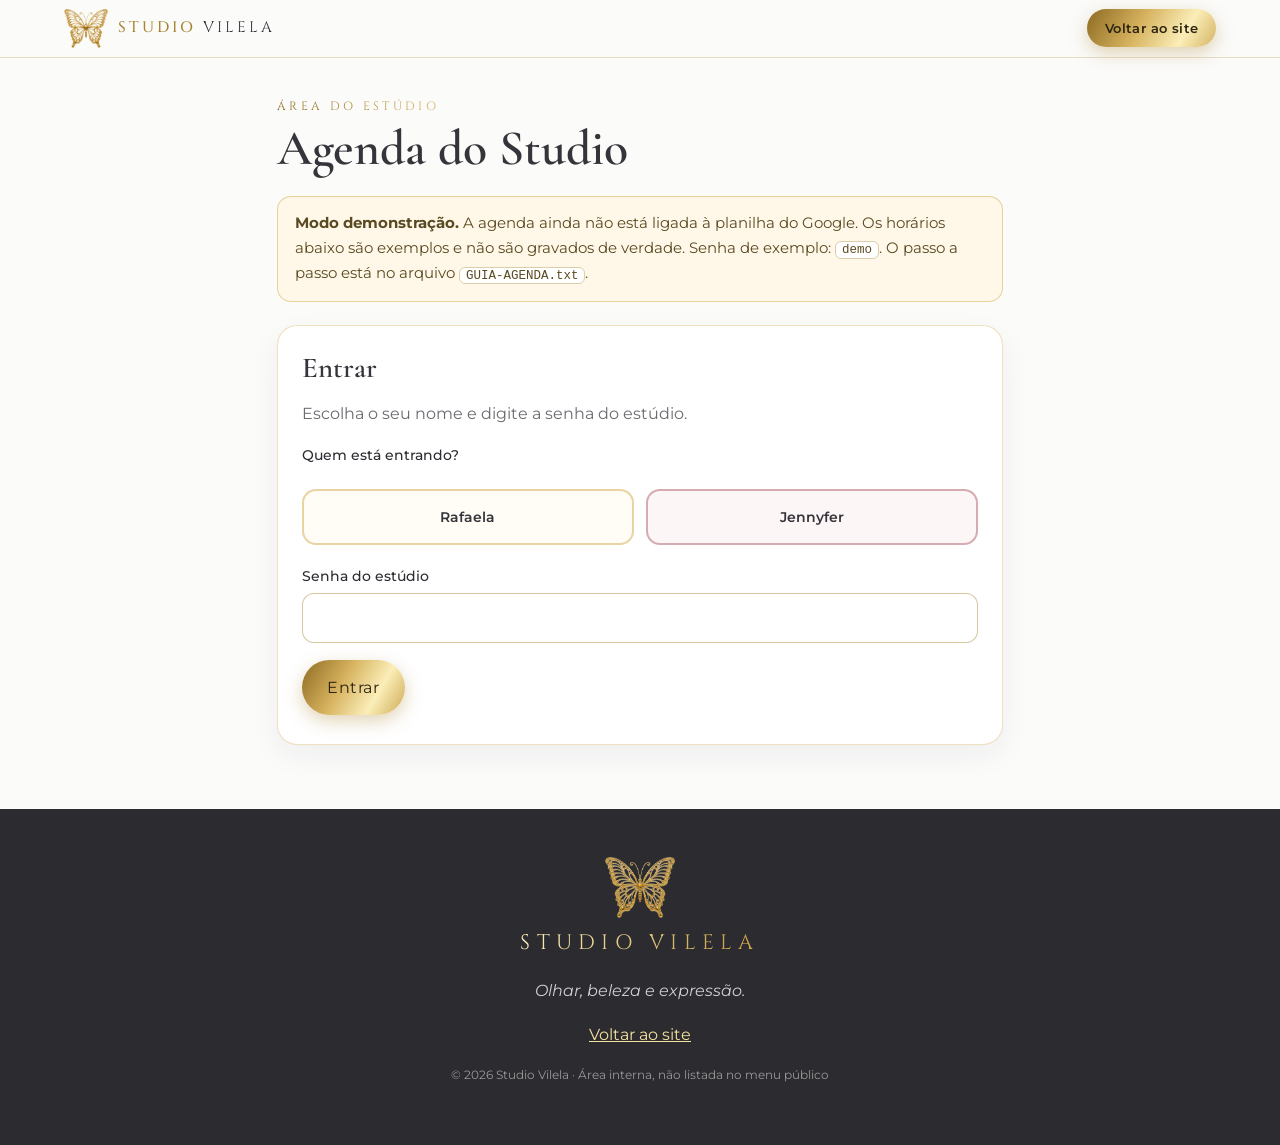
==== agenda.html @ 90374c18 "Adiciona a Agenda do Studio e os pedidos aguardando da Vily Página interna (agenda.html), fora do me" ====
<!doctype html>
<html lang="pt-BR">
<head>
<meta charset="utf-8">
<meta name="viewport" content="width=device-width,initial-scale=1">
<title>Agenda do Studio · Studio Vilela</title>
<meta name="description" content="Agenda interna do Studio Vilela.">
<meta name="robots" content="noindex, nofollow">
<meta name="theme-color" content="#3a3a40">
<link rel="icon" href="favicon.svg">
<link rel="preconnect" href="https://fonts.googleapis.com">
<link href="https://fonts.googleapis.com/css2?family=Cinzel:wght@400;500&family=Cormorant+Garamond:ital,wght@0,500;0,600;1,500&family=Montserrat:wght@300;400;500;600&display=swap" rel="stylesheet">
<link rel="stylesheet" href="style.css?v=20261122-15">
</head>
<body class="agenda-pag">
<a class="pular" href="#conteudo">Pular para o conteúdo</a>
<header class="topo">
  <a href="index.html" class="marca" aria-label="Studio Vilela, voltar ao site">
    <img src="img/borboleta.webp" alt="" width="44" height="39">
    <span><b>STUDIO</b> VILELA</span>
  </a>
  <a class="btn ouro mini-cta" href="index.html">Voltar ao site</a>
</header>

<main id="conteudo" class="agenda-main">
  <p class="kicker">Área do estúdio</p>
  <h1>Agenda do Studio</h1>

  <div id="agenda-aviso" class="agenda-aviso" hidden></div>

  <section id="tela-entrar" class="agenda-card agenda-entrar" aria-labelledby="entrar-titulo">
    <h2 id="entrar-titulo">Entrar</h2>
    <p class="sub">Escolha o seu nome e digite a senha do estúdio.</p>
    <form id="form-entrar" novalidate>
      <fieldset>
        <legend>Quem está entrando?</legend>
        <div class="agenda-quem">
          <label class="agenda-quem-op">
            <input type="radio" name="nome" value="Rafaela" required>
            <span>Rafaela</span>
          </label>
          <label class="agenda-quem-op jen">
            <input type="radio" name="nome" value="Jennyfer" required>
            <span>Jennyfer</span>
          </label>
        </div>
      </fieldset>
      <label for="senha">Senha do estúdio</label>
      <input id="senha" name="senha" type="password" autocomplete="current-password" required minlength="2" maxlength="80">
      <p id="entrar-erro" class="agenda-erro" hidden></p>
      <button type="submit" class="btn ouro" id="btn-entrar">Entrar</button>
    </form>
  </section>

  <section id="tela-agenda" hidden>
    <div class="agenda-barra">
      <p class="agenda-ola">Olá, <strong id="nome-sessao"></strong></p>
      <div class="agenda-barra-acoes">
        <button type="button" class="btn ouro mini-cta" id="btn-novo">Novo agendamento</button>
        <button type="button" class="agenda-sair" id="btn-sair">Sair</button>
      </div>
    </div>

    <div class="agenda-legendas" aria-label="Cores por profissional">
      <span class="agenda-leg raf">Rafaela</span>
      <span class="agenda-leg jen">Jennyfer</span>
      <span class="agenda-leg agd">Aguardando confirmação</span>
    </div>

    <div class="agenda-nav">
      <div class="agenda-vistas" role="tablist" aria-label="Ver por">
        <button type="button" id="vista-dia" aria-pressed="false">Dia</button>
        <button type="button" id="vista-semana" aria-pressed="true">Semana</button>
      </div>
      <div class="agenda-periodo">
        <button type="button" id="nav-ant" aria-label="Período anterior">◀</button>
        <p id="periodo-titulo"></p>
        <button type="button" id="nav-prox" aria-label="Próximo período">▶</button>
      </div>
      <button type="button" class="agenda-hoje" id="nav-hoje">Hoje</button>
    </div>

    <div id="lista-agenda" class="agenda-lista" aria-live="polite"></div>
  </section>
</main>

<dialog id="dlg-form" class="agenda-dlg" aria-labelledby="dlg-titulo">
  <form id="form-agendamento" method="dialog" novalidate>
    <h2 id="dlg-titulo">Novo agendamento</h2>
    <input type="hidden" name="id" id="ag-id">
    <label for="ag-cliente">Nome da cliente</label>
    <input id="ag-cliente" name="cliente" type="text" maxlength="80" required autocomplete="name">
    <label for="ag-servico">Serviço</label>
    <input id="ag-servico" name="servico" type="text" list="lista-servicos" maxlength="80" required>
    <datalist id="lista-servicos">
      <option value="Unhas">
      <option value="Curso de manicure">
      <option value="Maquiagem">
      <option value="Sobrancelha">
      <option value="Cílios">
      <option value="Tranças">
      <option value="Casamento/Evento">
    </datalist>
    <label for="ag-prof">Profissional</label>
    <select id="ag-prof" name="profissional" required>
      <option value="Rafaela">Rafaela</option>
      <option value="Jennyfer">Jennyfer</option>
    </select>
    <label for="ag-data">Dia</label>
    <input id="ag-data" name="data" type="date" required>
    <label for="ag-horario">Horário</label>
    <input id="ag-horario" name="horario" type="time">
    <fieldset class="agenda-periodos">
      <legend>Período (se ainda não tiver horário certo)</legend>
      <label><input type="radio" name="periodo" value=""> Sem período</label>
      <label><input type="radio" name="periodo" value="Manhã"> Manhã</label>
      <label><input type="radio" name="periodo" value="Tarde"> Tarde</label>
      <label><input type="radio" name="periodo" value="Noite"> Noite</label>
    </fieldset>
    <label for="ag-status">Status</label>
    <select id="ag-status" name="status">
      <option value="confirmado">Confirmado</option>
      <option value="aguardando">Aguardando</option>
    </select>
    <label for="ag-obs">Observação (opcional)</label>
    <textarea id="ag-obs" name="obs" maxlength="400" rows="3"></textarea>
    <p id="form-erro" class="agenda-erro" hidden></p>
    <div class="agenda-dlg-acoes">
      <button type="submit" class="btn ouro" id="btn-salvar" value="salvar">Salvar</button>
      <button type="button" class="agenda-sair" id="btn-cancelar" value="cancelar">Cancelar</button>
    </div>
  </form>
</dialog>

<dialog id="dlg-confirmar" class="agenda-dlg" aria-labelledby="conf-titulo">
  <form id="form-confirmar" method="dialog" novalidate>
    <h2 id="conf-titulo">Confirmar horário</h2>
    <p id="conf-resumo" class="sub"></p>
    <label for="conf-data">Dia</label>
    <input id="conf-data" name="data" type="date" required>
    <label for="conf-horario">Horário (pode ajustar)</label>
    <input id="conf-horario" name="horario" type="time">
    <fieldset class="agenda-periodos">
      <legend>Período</legend>
      <label><input type="radio" name="periodo" value=""> Sem período</label>
      <label><input type="radio" name="periodo" value="Manhã"> Manhã</label>
      <label><input type="radio" name="periodo" value="Tarde"> Tarde</label>
      <label><input type="radio" name="periodo" value="Noite"> Noite</label>
    </fieldset>
    <p id="conf-erro" class="agenda-erro" hidden></p>
    <div class="agenda-dlg-acoes">
      <button type="submit" class="btn ouro">Confirmar</button>
      <button type="button" class="agenda-sair" id="btn-conf-cancelar">Cancelar</button>
    </div>
  </form>
</dialog>

<footer>
  <img src="img/borboleta.webp" alt="" width="70">
  <p class="f-marca">STUDIO VILELA</p>
  <p><em>Olhar, beleza e expressão.</em></p>
  <p><a href="index.html">Voltar ao site</a></p>
  <p class="mini">© 2026 Studio Vilela · Área interna, não listada no menu público</p>
</footer>
<script src="agenda-config.js?v=20261122-15"></script>
<script src="agenda.js?v=20261122-15"></script>
</body>
</html>
---- style.css ----
:root{--o1:#f6e3a1;--o2:#d6b25e;--o3:#a8832f;--o4:#7a5c1c;--foil:linear-gradient(120deg,#8c6a22 0%,#d6b25e 22%,#fbeeb8 40%,#c9a24a 58%,#f3dc9a 76%,#8c6a22 100%);--esc:#34343a;--cinza:#efeff1;--txt:#2c2c32}
*{box-sizing:border-box}html{scroll-behavior:smooth}body{margin:0;font-family:Montserrat,system-ui,sans-serif;font-weight:400;color:var(--txt);background:#fbfbfa;line-height:1.7}
h1,h2,h3{font-family:"Cormorant Garamond",Georgia,serif;font-weight:600;color:var(--esc);line-height:1.15}h2{font-size:clamp(2rem,4vw,2.9rem);margin:.1rem 0 .4rem}
.kicker{font-family:Cinzel,serif;letter-spacing:.28em;text-transform:uppercase;font-size:.75rem;margin:0;background:var(--foil);-webkit-background-clip:text;background-clip:text;color:transparent}
img{max-width:100%;display:block}a{color:var(--o4)}.ph{background:#fff6dc;border:1px dashed var(--o3);padding:0 .3em;border-radius:4px;color:#6b5420}
.pular{position:absolute;left:-999px}.pular:focus{left:1rem;top:1rem;background:#fff;padding:.5rem;z-index:99}.sr{position:absolute;width:1px;height:1px;overflow:hidden;clip:rect(0 0 0 0)}
:focus-visible{outline:3px solid var(--o2);outline-offset:3px}
.topo{position:sticky;top:0;z-index:30;display:flex;align-items:center;gap:1.2rem;padding:.55rem 5%;background:rgba(251,251,250,.88);backdrop-filter:blur(10px);border-bottom:1px solid rgba(168,131,47,.25)}
.marca{display:flex;align-items:center;gap:.6rem;text-decoration:none;margin-right:auto;font-family:Cinzel,serif;letter-spacing:.2em;color:var(--esc);font-size:.95rem}.marca b{font-weight:500;color:var(--o3)}
.topo ul{display:flex;gap:1.5rem;list-style:none;margin:0;padding:0}.topo nav a{text-decoration:none;color:var(--esc);font-size:.88rem;position:relative}.topo nav a::after{content:"";position:absolute;left:0;bottom:-3px;height:1px;width:0;background:var(--o2);transition:.3s}.topo nav a:hover::after{width:100%}.menu-btn{display:none}
.fala-btn{font:inherit;font-size:.78rem;border:1px solid rgba(168,131,47,.5);background:#fff;border-radius:30px;padding:.35rem .8rem;cursor:pointer;color:var(--esc)}.fala-btn[aria-pressed=true]{background:var(--foil);color:#2c2410;border-color:transparent}
.btn{display:inline-block;padding:.85rem 1.6rem;border-radius:40px;text-decoration:none;font-weight:600;font-size:.9rem;letter-spacing:.03em;transition:transform .25s,box-shadow .25s,filter .25s}.btn:hover{transform:translateY(-2px)}
.ouro{background:var(--foil);background-size:200% 100%;color:#2c2410;box-shadow:0 6px 18px rgba(168,131,47,.35)}.ouro:hover{background-position:100% 0;box-shadow:0 10px 26px rgba(168,131,47,.5)}.mini-cta{padding:.5rem 1.1rem;font-size:.82rem}
.vidro{border:1px solid rgba(255,255,255,.7);color:#fff;background:rgba(255,255,255,.12);backdrop-filter:blur(4px)}
.hero{position:relative;min-height:88vh;display:grid;place-items:center;text-align:center;overflow:hidden;color:#fff;background:#3a3a40 url(video/hero-poster.jpg) center/cover}
.hero-vid,.hero-veu,.brilhos{position:absolute;inset:0;width:100%;height:100%}.hero-vid{object-fit:cover}.hero-veu{background:radial-gradient(ellipse at center,rgba(40,40,46,.55),rgba(30,30,34,.82)),linear-gradient(180deg,rgba(168,131,47,.18),rgba(60,60,66,.35))}
.hero-txt{position:relative;padding:2rem 5%;max-width:760px}.hero-borb{width:min(230px,52vw);margin:0 auto .4rem;filter:drop-shadow(0 6px 22px rgba(246,227,161,.45));animation:flutua 6s ease-in-out infinite}
.hero h1{color:#fff;font-size:clamp(2.6rem,6.5vw,4.6rem);margin:.4rem 0}.hero h1 em{background:var(--foil);-webkit-background-clip:text;background-clip:text;color:transparent}.lead{font-size:1.1rem;font-weight:300;opacity:.92}.hero .kicker{font-size:.85rem}
.botoes{display:flex;gap:1rem;flex-wrap:wrap;justify-content:center;margin-top:1.6rem}
.orn{display:flex;align-items:center;justify-content:center;gap:1rem;color:var(--o2);padding:2.2rem 0 0}.orn span{height:1px;width:120px;background:linear-gradient(90deg,transparent,var(--o2),transparent)}
.sec{padding:4.5rem 6%;text-align:center}.sub{color:#6a6a70}.cinza{background:var(--cinza)}
.marmore{background:radial-gradient(circle at 20% 30%,rgba(255,255,255,.9),transparent 40%),radial-gradient(circle at 80% 70%,rgba(255,255,255,.7),transparent 45%),repeating-linear-gradient(115deg,rgba(150,150,158,.06) 0 2px,transparent 2px 38px),linear-gradient(135deg,#ececee,#dcdce0 60%,#efeff1)}
.cards{display:grid;grid-template-columns:repeat(3,1fr);gap:2rem;margin-top:2.4rem;text-align:left}
.card{position:relative;background:#fff;border-radius:22px;overflow:hidden;padding-bottom:1.6rem;box-shadow:0 10px 30px rgba(40,40,50,.07);border:1px solid rgba(214,178,94,.35);transition:transform .35s,box-shadow .35s}.card:hover{transform:translateY(-6px);box-shadow:0 20px 44px rgba(168,131,47,.22)}
.card-img{overflow:hidden;aspect-ratio:4/3}.card-img img{width:100%;height:100%;object-fit:cover;transition:transform .6s}.card:hover .card-img img{transform:scale(1.07)}
.ico{width:58px;height:58px;border-radius:50%;background:var(--foil);display:grid;place-items:center;margin:-29px 0 0 1.4rem;position:relative;box-shadow:0 0 0 5px #fff}.ico svg{width:28px;height:28px;fill:none;stroke:#3a2e10;stroke-width:1.6;stroke-linecap:round}
.card h3{font-size:1.9rem;margin:.6rem 1.4rem 0}.card p{margin:.3rem 1.4rem 1rem;color:#55555b}.card .btn{margin-left:1.4rem}
.duo{display:grid;grid-template-columns:1fr 1.2fr;gap:3.5rem;align-items:center;text-align:left;margin-top:1.5rem}
.moldura{margin:0;padding:12px;background:var(--foil);border-radius:20px;box-shadow:0 18px 40px rgba(0,0,0,.12)}.moldura img{border-radius:12px}
.selos{list-style:none;padding:0;display:grid;gap:.4rem;color:var(--o4)}
.galeria{display:grid;grid-template-columns:repeat(4,1fr);grid-auto-rows:220px;gap:1rem;margin-top:2rem}.g{padding:0;border:0;border-radius:16px;overflow:hidden;cursor:zoom-in;position:relative}.g.alta{grid-row:span 2}.g:first-child{grid-column:span 2}.g img{width:100%;height:100%;object-fit:cover;transition:transform .6s,filter .4s}.g:hover img{transform:scale(1.06);filter:brightness(1.08)}.g::after{content:"";position:absolute;inset:0;border:2px solid transparent;border-radius:16px;transition:.3s}.g:hover::after{border-color:var(--o1)}
dialog{border:0;padding:0;background:transparent;max-width:92vw}dialog::backdrop{background:rgba(25,25,28,.88)}dialog img{max-height:86vh;border-radius:12px;border:3px solid var(--o2)}.lb-x{position:absolute;top:8px;right:8px;width:40px;height:40px;border-radius:50%;border:0;background:#fff;font-size:1.4rem;cursor:pointer}
.depo{display:grid;grid-template-columns:repeat(3,1fr);gap:1.5rem;margin-top:2rem}blockquote{margin:0;background:#fff;border-radius:18px;padding:1.8rem;font-family:"Cormorant Garamond",serif;font-size:1.3rem;border-top:3px solid var(--o2);box-shadow:0 8px 24px rgba(0,0,0,.05)}cite{display:block;margin-top:.8rem;font-family:Montserrat;font-size:.85rem;font-style:normal;color:#777}
.cta{padding:4.5rem 6%;text-align:center;color:#fff;background:radial-gradient(circle at 15% 20%,rgba(214,178,94,.3),transparent 40%),linear-gradient(135deg,#2f2f35,#4a4a52)}.cta h2{color:#fff}
.passos{display:flex;justify-content:center;gap:2.4rem;padding:0;list-style:none;counter-reset:p;flex-wrap:wrap}.passos li{counter-increment:p}.passos li::before{content:counter(p);display:block;margin:0 auto .5rem;width:46px;height:46px;line-height:46px;border-radius:50%;background:var(--foil);color:#2c2410;font-family:Cinzel;font-weight:500}
.faq{max-width:760px;margin:2rem auto 0;text-align:left}details{background:#fff;border:1px solid rgba(214,178,94,.4);border-radius:14px;margin-bottom:.8rem;padding:0 1.2rem}summary{cursor:pointer;padding:1rem 0;font-weight:500;list-style:none;display:flex;justify-content:space-between}summary::after{content:"+";color:var(--o3);font-size:1.3rem;transition:.3s}details[open] summary::after{transform:rotate(45deg)}
.mapa{min-height:240px;border-radius:18px;background:repeating-linear-gradient(45deg,#e6e6e9 0 12px,#f2f2f4 12px 24px);display:grid;place-items:center;color:#777;border:1px solid rgba(214,178,94,.5)}
footer{background:#2b2b30;color:#cfcfd3;text-align:center;padding:3rem 5% 8rem}footer img{margin:0 auto}.f-marca{font-family:Cinzel;letter-spacing:.3em;background:var(--foil);-webkit-background-clip:text;background-clip:text;color:transparent;font-size:1.3rem;margin:.5rem 0 0}footer a{color:var(--o1)}.mini{font-size:.78rem;color:#999}
.rev{opacity:1;transform:none}.rev.aguarda{opacity:0;transform:translateY(26px);transition:opacity .7s ease,transform .7s ease}.rev.vis{opacity:1;transform:none}
@keyframes flutua{50%{transform:translateY(-10px) rotate(-1.5deg)}}
.fada{position:fixed;right:14px;bottom:10px;z-index:50;display:flex;align-items:flex-end;gap:8px}
.fada-btn{background:none;border:0;cursor:pointer;position:relative;padding:0}.fada-btn img{width:120px;height:auto;filter:drop-shadow(0 0 14px rgba(246,227,161,.8)) drop-shadow(0 8px 12px rgba(0,0,0,.18));animation:flutua 4s ease-in-out infinite}
.balao{position:absolute;right:104px;top:18px;background:#fff;border:1px solid var(--o2);border-radius:16px 16px 4px 16px;padding:.35rem .8rem;font-size:.8rem;white-space:nowrap;color:var(--esc);box-shadow:0 6px 16px rgba(0,0,0,.1)}.fada-btn[aria-expanded=true] .balao{display:none}
.fada-painel{width:310px;background:rgba(255,255,255,.97);border:1px solid var(--o2);border-radius:20px;padding:1rem;box-shadow:0 16px 40px rgba(0,0,0,.2);margin-bottom:30px}.fp-topo{display:flex;align-items:center;gap:.6rem;color:var(--esc)}.fp-topo img{border-radius:50%}.fp-topo strong{flex:1;font-family:"Cormorant Garamond";font-size:1.25rem}.fp-topo button{border:0;background:var(--cinza);width:30px;height:30px;border-radius:50%;font-size:1.2rem;cursor:pointer}
#fada-txt{font-size:.9rem;margin:.6rem 0 .8rem}.fp-botoes{display:grid;gap:.45rem}.fp-botoes button,.fp-botoes a{font:inherit;font-size:.86rem;text-align:left;padding:.55rem .85rem;border-radius:12px;border:1px solid #e6dbbd;background:#fcfaf3;color:var(--esc);cursor:pointer;text-decoration:none;transition:.2s}.fp-botoes button:hover,.fp-botoes a:hover{border-color:var(--o3);background:#fff7e2}.fp-botoes .wa{background:var(--foil);color:#2c2410;border:0;text-align:center;font-weight:600}
.falando{outline:2px dashed var(--o2);outline-offset:4px}
@media(max-width:900px){.cards,.depo,.duo{grid-template-columns:1fr}.galeria{grid-template-columns:1fr 1fr;grid-auto-rows:160px}.topo nav{order:3}.menu-btn{display:block;background:none;border:1px solid var(--o3);border-radius:20px;padding:.35rem .8rem;font:inherit;font-size:.8rem}.topo ul{display:none;position:absolute;right:5%;top:100%;flex-direction:column;background:#fff;padding:1rem 1.4rem;border:1px solid #e5e2da;border-radius:14px;gap:.8rem}.topo ul.aberto{display:flex}.mini-cta,.marca span{display:none}.topo{gap:.6rem}
.hero{min-height:82vh}.fada-btn img{width:84px}.balao{display:none}.fada-painel{width:min(260px,calc(100vw - 110px));margin-bottom:12px;max-height:72vh;overflow:auto}}
@media(prefers-reduced-motion:reduce){*,*::before,*::after{animation:none!important;transition:none!important;scroll-behavior:auto!important}.rev{opacity:1;transform:none}.hero-vid,.brilhos{display:none}}

.hero-borb{filter:brightness(1.35) saturate(1.1) drop-shadow(0 0 18px rgba(246,227,161,.55))}
.hero-veu{background:radial-gradient(ellipse at center,rgba(40,40,46,.5),rgba(30,30,34,.78)),linear-gradient(180deg,rgba(168,131,47,.15),rgba(60,60,66,.3))}
.hero .lead{text-shadow:0 2px 10px rgba(0,0,0,.5)}
.hero{min-height:min(88vh,760px)}
@media(max-width:900px){.hero{min-height:min(82vh,700px)}}
/* brilho suave nas asas */
.fada-btn::after{content:"";position:absolute;left:0;right:0;bottom:0;aspect-ratio:700/960;pointer-events:none;-webkit-mask:url(img/fada.webp) center/contain no-repeat;mask:url(img/fada.webp) center/contain no-repeat;background:linear-gradient(115deg,transparent 35%,rgba(255,248,215,.75) 50%,transparent 65%) 0 0/250% 100%;mix-blend-mode:screen;animation:brilhoAsa 4.5s ease-in-out infinite,flutua 4s ease-in-out infinite}
@keyframes brilhoAsa{0%,30%{background-position:120% 0}70%,100%{background-position:-20% 0}}
@media(prefers-reduced-motion:reduce){.fada-btn::after{display:none}}
/* borboleta do hero batendo as asas */
.borb{position:relative;width:min(230px,52vw);aspect-ratio:900/792;margin:0 auto .4rem;perspective:700px;animation:flutua 6s ease-in-out infinite}
.asa{position:absolute;top:0;width:50%;height:100%;background:url(img/borboleta.webp) no-repeat;background-size:200% 100%;filter:brightness(1.35) saturate(1.1) drop-shadow(0 0 10px rgba(246,227,161,.6))}
.asa-e{left:0;background-position:left center;transform-origin:right center;animation:batE 1.6s ease-in-out infinite}
.asa-d{right:0;background-position:right center;transform-origin:left center;animation:batD 1.6s ease-in-out infinite}
@keyframes batE{0%,100%{transform:rotateY(0)}45%{transform:rotateY(58deg)}}
@keyframes batD{0%,100%{transform:rotateY(0)}45%{transform:rotateY(-58deg)}}
.borb-glow{position:absolute;inset:-18%;border-radius:50%;background:radial-gradient(circle,rgba(246,227,161,.55),rgba(214,178,94,.18) 45%,transparent 70%);animation:pulsa 3.2s ease-in-out infinite}
@keyframes pulsa{50%{opacity:.45;transform:scale(.92)}}
.faisca{position:absolute;left:50%;top:50%;width:5px;height:5px;border-radius:50%;background:#fff6cf;box-shadow:0 0 8px 2px rgba(246,227,161,.9);pointer-events:none;animation:faisca 1.8s ease-out forwards}
@keyframes faisca{from{opacity:1;transform:translate(-50%,-50%) scale(1)}to{opacity:0;transform:translate(var(--dx),var(--dy)) scale(.3)}}
@media(prefers-reduced-motion:reduce){.asa,.borb,.borb-glow{animation:none!important}.faisca{display:none}}
.end{font-style:normal;font-size:1.05rem;margin:.3rem 0 1rem;border-left:3px solid var(--o2);padding-left:.9rem}
.mapa{padding:6px;background:var(--foil);border:0;min-height:320px}.mapa iframe{width:100%;height:100%;min-height:308px;border:0;border-radius:13px;filter:grayscale(.35) sepia(.12)}
.cta-end{margin-top:1.4rem;font-size:.9rem;opacity:.9}.cta-end a{color:var(--o1)}
.horas{list-style:none;padding:0;margin:.3rem 0 1rem;max-width:380px}.horas li{display:flex;justify-content:space-between;gap:1rem;padding:.5rem 0;border-bottom:1px solid rgba(168,131,47,.3)}.horas b{font-weight:600;color:var(--o4)}
.cards{grid-template-columns:repeat(6,1fr)}.cards .card{grid-column:span 2}.cards .card:nth-child(4){grid-column:2/span 2}
@media(max-width:900px){.cards{grid-template-columns:1fr}.cards .card,.cards .card:nth-child(4){grid-column:auto}}
.cta-end b{color:var(--o1)}
.infos{display:grid;grid-template-columns:repeat(3,1fr);gap:1.4rem;margin-top:2.6rem;text-align:left}
.info{background:linear-gradient(135deg,#fff,#f4f2ec);border:1px solid rgba(214,178,94,.45);border-radius:18px;padding:1.4rem 1.5rem;box-shadow:0 8px 22px rgba(0,0,0,.05)}
.info h3{font-size:1.5rem;margin:.3rem 0 .2rem}.info p{margin:0;color:#55555b}.info-ico{display:inline-grid;place-items:center;width:46px;height:46px;border-radius:50%;background:var(--foil);font-size:1.3rem}
.info.destaque{background:linear-gradient(135deg,#34343a,#4a4a52);color:#eee;border-color:var(--o2)}.info.destaque h3{color:var(--o1)}.info.destaque p{color:#ddd}
@media(max-width:900px){.infos{grid-template-columns:1fr}}
.galeria2{display:grid;grid-template-columns:repeat(auto-fill,minmax(150px,200px));justify-content:center;gap:.9rem;margin-top:2rem}
.g2{padding:0;border:0;border-radius:14px;overflow:hidden;cursor:zoom-in;aspect-ratio:3/4;position:relative;background:#eee;box-shadow:0 6px 16px rgba(0,0,0,.07)}
.g2 img{width:100%;height:100%;object-fit:cover;transition:transform .5s}.g2:hover img{transform:scale(1.05)}.g2::after{content:"";position:absolute;inset:0;border:2px solid transparent;border-radius:14px;transition:.3s}.g2:hover::after{border-color:var(--o2)}
.ver-mais{margin-top:1.4rem}.ver-mais a{font-weight:600;text-decoration:none;border-bottom:1px solid var(--o2)}
dialog img{max-width:min(90vw,540px);max-height:86vh;width:auto}
@media(max-width:500px){.galeria2{grid-template-columns:repeat(2,1fr)}}
.valor{display:block;margin-top:.3rem;font-size:.85rem;color:var(--o4);font-style:italic}
.depo2{grid-template-columns:repeat(2,minmax(0,420px));justify-content:center}
.ini{display:grid;place-items:center;width:52px;height:52px;margin:0 auto .8rem;border-radius:50%;background:var(--foil);color:#2c2410;font-family:Cinzel,serif;font-size:1.05rem;font-weight:500;box-shadow:0 4px 12px rgba(168,131,47,.35)}
@media(max-width:900px){.depo2{grid-template-columns:1fr}}
/* guia por voz */
.fala-btn.ligada{background:var(--foil);color:#2c2410;border-color:transparent;box-shadow:0 0 0 3px rgba(214,178,94,.35)}
.voz-bar{position:sticky;top:var(--topo-h,57px);z-index:29;background:linear-gradient(135deg,#34343a,#4a4a52);border-bottom:2px solid var(--o2);color:#fff}
.voz-in{max-width:760px;margin:0 auto;padding:.6rem 1rem;display:grid;grid-template-columns:2fr 1fr 1fr;gap:.5rem;align-items:center}
.voz-linha{display:grid;grid-template-columns:1fr 1fr;gap:.5rem}
.voz-bar button{font:inherit;font-size:.88rem;font-weight:600;min-height:44px;border-radius:30px;border:0;background:var(--foil);color:#2c2410;cursor:pointer;padding:0 .8rem}
.voz-bar .voz-sec{background:transparent;border:1px solid var(--o1);color:#fff}
.voz-bar p{grid-column:1/-1;margin:0;font-size:.82rem;line-height:1.45;color:#eee}
.guia-atual{outline:3px solid var(--o2)!important;outline-offset:6px;border-radius:12px;box-shadow:0 0 0 8px rgba(214,178,94,.25);animation:guiaPulse 1.6s ease-in-out infinite;z-index:3}
@keyframes guiaPulse{0%,100%{box-shadow:0 0 0 6px rgba(214,178,94,.18)}50%{box-shadow:0 0 0 14px rgba(214,178,94,.45)}}
.guia-seta{position:fixed;z-index:40;width:28px;height:28px;pointer-events:none;filter:drop-shadow(0 2px 6px rgba(44,36,16,.35));transform:translate(-50%,-120%);background:transparent}
.guia-seta::before{content:"";display:block;width:0;height:0;border-left:14px solid transparent;border-right:14px solid transparent;border-top:18px solid var(--o2);animation:guiaSeta 1s ease-in-out infinite}
.guia-seta.abaixo{transform:translate(-50%,20%)}
.guia-seta.abaixo::before{border-top:0;border-bottom:18px solid var(--o2)}
@keyframes guiaSeta{0%,100%{transform:translateY(0)}50%{transform:translateY(6px)}}
.guia-seta.abaixo::before{animation-name:guiaSetaUp}
@keyframes guiaSetaUp{0%,100%{transform:translateY(0)}50%{transform:translateY(-6px)}}
@media(max-width:700px){.voz-in{grid-template-columns:1fr;padding:.5rem .75rem;gap:.4rem}.voz-bar button{min-height:42px;font-size:.82rem}.voz-bar p{font-size:.78rem}}

.voz-aviso{grid-column:1/-1;margin:0;font-size:.8rem;line-height:1.4;color:#f6e3a1}

/* borboletas suaves nas seções claras — atrás do conteúdo, sem luzes */
.voos{position:fixed;top:0;right:0;bottom:0;left:0;z-index:2;pointer-events:none;overflow:hidden}
.hero,.cta,footer{position:relative;z-index:3}
.sec>*{position:relative;z-index:3}
.voo{position:absolute;top:0;left:0;width:var(--s,48px);height:calc(var(--s,48px)*0.88);opacity:var(--o,.4);perspective:400px;-webkit-transform:translateZ(0);transform:translateZ(0)}
.voo-asa{position:absolute;top:0;width:50%;height:100%;background:url(img/borboleta.webp) no-repeat;background-size:200% 100%;-webkit-background-size:200% 100%}
.voo-asa.e{left:0;background-position:left center;-webkit-transform-origin:right center;transform-origin:right center;-webkit-animation:vooBatE 2.2s ease-in-out infinite;animation:vooBatE 2.2s ease-in-out infinite}
.voo-asa.d{right:0;background-position:right center;-webkit-transform-origin:left center;transform-origin:left center;-webkit-animation:vooBatD 2.2s ease-in-out infinite;animation:vooBatD 2.2s ease-in-out infinite}
.voo.prata .voo-asa{filter:grayscale(.35) brightness(.95)}
@-webkit-keyframes vooBatE{0%,100%{-webkit-transform:rotateY(0);transform:rotateY(0)}45%{-webkit-transform:rotateY(50deg);transform:rotateY(50deg)}}
@keyframes vooBatE{0%,100%{-webkit-transform:rotateY(0);transform:rotateY(0)}45%{-webkit-transform:rotateY(50deg);transform:rotateY(50deg)}}
@-webkit-keyframes vooBatD{0%,100%{-webkit-transform:rotateY(0);transform:rotateY(0)}45%{-webkit-transform:rotateY(-50deg);transform:rotateY(-50deg)}}
@keyframes vooBatD{0%,100%{-webkit-transform:rotateY(0);transform:rotateY(0)}45%{-webkit-transform:rotateY(-50deg);transform:rotateY(-50deg)}}
.voos.pausado .voo-asa{-webkit-animation-play-state:paused;animation-play-state:paused}
@media(prefers-reduced-motion:reduce){.voo-asa.e,.voo-asa.d{-webkit-animation:none!important;animation:none!important}.voos.lento .voo-asa{-webkit-animation:none!important;animation:none!important}}
#servicos{background:#fff}
#servicos .kicker{background:none;-webkit-background-clip:initial;background-clip:initial;-webkit-text-fill-color:#7a5416;color:#7a5416;font-weight:500}
#servicos h2{color:#16161a}
#servicos .sub{color:#3a3a40;font-weight:500}
#servicos .card{background:#fff;border:1.5px solid #c4a056;box-shadow:0 10px 28px rgba(32,32,40,.16),0 1px 3px rgba(32,32,40,.08)}
#servicos .card:hover{box-shadow:0 18px 40px rgba(122,92,28,.22)}
#servicos .card h3{color:#16161a}
#servicos .card p{color:#2a2a30}
#servicos .valor{color:#6b4e16;font-weight:500}
#servicos .card-img,#servicos .card-img img{opacity:1;filter:none;-webkit-filter:none}
#servicos .card-img::after,#servicos .card-img::before{content:none;display:none}

/* pedido de agendamento na Vily */
.fp-passo{font-family:Cinzel,serif;font-size:.68rem;letter-spacing:.16em;text-transform:uppercase;color:#8a6420;margin:0 0 .35rem}
.fp-form{display:grid;gap:.55rem}
.fp-form input[type=text],.fp-form input[type=date],.fp-form input[type=time],.fp-form textarea{
  font:inherit;font-size:1rem;width:100%;padding:.65rem .8rem;border:1px solid #e6dbbd;border-radius:12px;background:#fff;color:#16161a;-webkit-appearance:none;appearance:none
}
.fp-form input:focus,.fp-form textarea:focus{outline:2px solid var(--o2);outline-offset:1px}
.fp-form textarea{min-height:64px;resize:vertical;line-height:1.45}
.fp-form label{font-size:.78rem;color:#3a3a40;text-align:left}
.fp-aviso,.fp-erro{font-size:.78rem;line-height:1.4;margin:0;text-align:left}
.fp-aviso{color:#5a5a62}
.fp-erro{color:#8a2c2c}
.fp-acoes{display:grid;grid-template-columns:1fr 1.2fr;gap:.4rem}
.fp-botoes button.fp-ok,.fp-botoes a.wa-envio{background-color:#c9a24a;background-image:var(--foil);background-size:200% 100%;color:#2c2410;border:0;text-align:center;font-weight:600;min-height:44px;display:flex;align-items:center;justify-content:center;text-decoration:none}
.fp-periodos{display:grid;grid-template-columns:1fr 1fr 1fr;gap:.35rem}
.fp-periodos button{text-align:center;min-height:42px}
.fp-periodos button[aria-pressed=true],.fp-botoes button.fp-sel{background-color:#c9a24a;background-image:var(--foil);background-size:200% 100%;border-color:transparent;color:#2c2410;font-weight:600}
.fp-resumo{background:#fff;border:1px solid #c4a056;border-radius:14px;padding:.7rem .85rem;text-align:left;box-shadow:0 6px 16px rgba(32,32,40,.08)}
.fp-resumo dl{margin:0}
.fp-resumo dt{color:#8a6420;font-size:.66rem;letter-spacing:.08em;text-transform:uppercase;margin-top:.32rem;font-weight:600}
.fp-resumo dt:first-child{margin-top:0}
.fp-resumo dd{margin:0;color:#16161a;font-size:.88rem}
.fp-nota{font-size:.76rem;line-height:1.4;color:#3a3a40;margin:.25rem 0 0;text-align:left}
.fp-envio-fixo{position:sticky;bottom:0;margin-top:.2rem;padding-top:.55rem;background:linear-gradient(180deg,rgba(255,255,255,0),#fff 28%);display:grid;gap:.4rem}
.fada-painel.pedido-aberto{width:340px;display:flex;flex-direction:column}
.fada-painel.pedido-aberto #fada-txt{flex:0 0 auto}
.fada-painel.pedido-aberto .fp-botoes{overflow:auto;min-height:0}
@media(max-width:900px){
  .fada-painel.pedido-aberto{position:fixed;left:10px;right:10px;bottom:70px;width:auto;max-width:none;margin:0;max-height:calc(100vh - 82px);overflow:hidden;z-index:51}
}

/* Área do estúdio (link discreto no rodapé) e Agenda interna */
.area-studio{margin:1.1rem 0 0;font-size:.72rem;letter-spacing:.04em}
.area-studio a{color:#8d8d93;text-decoration:none;border-bottom:1px solid rgba(141,141,147,.4)}
.area-studio a:hover{color:var(--o1);border-bottom-color:var(--o1)}
body.agenda-pag footer{padding-bottom:3rem}
.agenda-main{max-width:880px;margin:0 auto;padding:2.4rem 6% 4rem}
.agenda-main h1{font-size:clamp(2.1rem,5vw,3.1rem);margin:.2rem 0 1.2rem}
.agenda-aviso{background:#fff8e8;border:1px solid rgba(214,178,94,.55);border-radius:14px;padding:.9rem 1.1rem;margin:0 0 1.4rem;text-align:left;color:#5a4a22;font-size:.92rem}
.agenda-aviso.demo kbd,.agenda-aviso.demo code{background:#fff;border:1px solid rgba(168,131,47,.4);border-radius:6px;padding:.05rem .35rem;font-size:.85em}
.agenda-card{background:#fff;border:1px solid rgba(214,178,94,.4);border-radius:20px;padding:1.6rem 1.5rem 1.8rem;box-shadow:0 10px 30px rgba(40,40,50,.06);text-align:left}
.agenda-entrar h2{margin:0 0 .3rem;font-size:1.8rem}
.agenda-entrar label,.agenda-dlg label{display:block;margin:0.85rem 0 .3rem;font-weight:500;font-size:.9rem}
.agenda-entrar input[type=password],.agenda-dlg input[type=text],.agenda-dlg input[type=date],.agenda-dlg input[type=time],.agenda-dlg select,.agenda-dlg textarea{width:100%;font:inherit;padding:.65rem .8rem;border:1px solid rgba(168,131,47,.45);border-radius:12px;background:#fff}
.agenda-entrar fieldset,.agenda-periodos{border:0;padding:0;margin:.4rem 0 0}
.agenda-entrar legend,.agenda-periodos legend{font-weight:500;font-size:.9rem;padding:0;margin:0 0 .5rem}
.agenda-quem{display:grid;grid-template-columns:1fr 1fr;gap:.8rem}
.agenda-quem-op{margin:0;cursor:pointer}
.agenda-quem-op input{position:absolute;opacity:0;pointer-events:none}
.agenda-quem-op span{display:block;text-align:center;padding:.85rem .5rem;border-radius:14px;border:2px solid rgba(214,178,94,.55);background:#fffdf6;font-weight:600;color:var(--esc)}
.agenda-quem-op.jen span{border-color:rgba(183,110,121,.55);background:#fdf6f7}
.agenda-quem-op input:focus-visible+span{outline:3px solid var(--o2);outline-offset:2px}
.agenda-quem-op input:checked+span{background:var(--foil);color:#2c2410;border-color:transparent}
.agenda-quem-op.jen input:checked+span{background:linear-gradient(120deg,#8a4450 0%,#c47a86 40%,#f0c4cb 100%);color:#2c1418}
.agenda-erro{color:#8a2a2a;background:#fdeeee;border-radius:10px;padding:.5rem .7rem;margin:.8rem 0;font-size:.9rem}
.agenda-entrar .btn{margin-top:1.1rem;border:0;cursor:pointer;font:inherit}
.agenda-barra{display:flex;flex-wrap:wrap;align-items:center;justify-content:space-between;gap:.8rem;margin:0 0 1rem}
.agenda-ola{margin:0;font-size:1.05rem}
.agenda-barra-acoes{display:flex;gap:.6rem;align-items:center;flex-wrap:wrap}
.agenda-barra-acoes .btn{border:0;cursor:pointer;font:inherit}
.agenda-sair,.agenda-editar,.agenda-apagar,.agenda-recusar,.agenda-hoje{font:inherit;font-size:.82rem;background:transparent;border:1px solid rgba(168,131,47,.4);border-radius:30px;padding:.4rem .85rem;cursor:pointer;color:var(--esc)}
.agenda-recusar,.agenda-apagar{border-color:rgba(160,70,70,.4);color:#7a3030}
.agenda-legendas{display:flex;flex-wrap:wrap;gap:.6rem 1rem;margin:0 0 1.1rem;font-size:.8rem;color:#5a5a60}
.agenda-leg{display:inline-flex;align-items:center;gap:.4rem}
.agenda-leg::before{content:"";width:.7rem;height:.7rem;border-radius:50%;background:var(--o2)}
.agenda-leg.jen::before{background:#c47a86}
.agenda-leg.agd::before{background:#fff6dc;box-shadow:inset 0 0 0 2px var(--o3);border-radius:3px}
.agenda-nav{display:flex;flex-wrap:wrap;align-items:center;gap:.7rem 1rem;margin:0 0 1.3rem}
.agenda-vistas{display:inline-flex;border:1px solid rgba(168,131,47,.45);border-radius:30px;overflow:hidden}
.agenda-vistas button{font:inherit;font-size:.85rem;border:0;background:transparent;padding:.4rem 1rem;cursor:pointer;color:var(--esc)}
.agenda-vistas button[aria-pressed=true]{background:var(--foil);color:#2c2410}
.agenda-periodo{display:flex;align-items:center;gap:.4rem;flex:1;justify-content:center}
.agenda-periodo p{margin:0;font-family:"Cormorant Garamond",serif;font-size:1.25rem;min-width:12rem;text-align:center}
.agenda-periodo button{font:inherit;border:0;background:#fff;border-radius:50%;width:36px;height:36px;cursor:pointer;border:1px solid rgba(168,131,47,.35)}
.agenda-lista{display:grid;gap:1.2rem;text-align:left}
.agenda-dia{background:#fff;border:1px solid rgba(214,178,94,.3);border-radius:18px;padding:1rem 1.1rem 1.15rem}
.agenda-dia.hoje{border-color:var(--o2);box-shadow:0 0 0 1px rgba(214,178,94,.25)}
.agenda-dia h3{font-size:1.45rem;margin:0 0 .7rem}
.agenda-tag-hoje{font-family:Montserrat,sans-serif;font-size:.68rem;letter-spacing:.08em;text-transform:uppercase;background:var(--foil);color:#2c2410;border-radius:20px;padding:.15rem .5rem;margin-left:.3rem;vertical-align:middle}
.agenda-vazio{margin:0;color:#7a7a80;font-size:.92rem}
.agenda-item{position:relative;border:1px solid rgba(214,178,94,.35);border-left:6px solid var(--o2);border-radius:14px;padding:.85rem 1rem;margin:.6rem 0 0;background:#fffdf8}
.agenda-item.jen{border-left-color:#c47a86;background:#fdf8f9}
.agenda-item.aguardando{box-shadow:0 0 0 2px var(--o3);background:#fff6dc}
.agenda-item-topo{display:flex;justify-content:space-between;gap:.6rem;align-items:baseline}
.agenda-quando{margin:0;font-weight:600;color:var(--o4)}
.agenda-prof{margin:0;font-size:.78rem;font-weight:600;letter-spacing:.04em;text-transform:uppercase}
.agenda-prof.raf{color:var(--o3)}
.agenda-prof.jen{color:#8a4450}
.agenda-item h4{margin:.15rem 0 0;font-size:1.35rem}
.agenda-serv{margin:.1rem 0 0;color:#55555b}
.agenda-obs{margin:.25rem 0 0;font-size:.88rem;color:#6a6a70}
.agenda-badge{display:inline-block;margin:.45rem 0 0;font-size:.72rem;letter-spacing:.08em;text-transform:uppercase;color:#6b5420;border:1px solid var(--o3);border-radius:20px;padding:.15rem .55rem}
.agenda-item-acoes{display:flex;flex-wrap:wrap;gap:.4rem;margin-top:.7rem}
.agenda-item-acoes .btn{border:0;cursor:pointer;font:inherit}
.agenda-dlg{border:0;padding:1.4rem 1.4rem 1.5rem;border-radius:20px;border:1px solid var(--o2);width:min(440px,94vw);background:#fff}
.agenda-dlg::backdrop{background:rgba(25,25,28,.7)}
.agenda-dlg h2{margin:0 0 .6rem;font-size:1.7rem}
.agenda-periodos label{display:inline-flex;align-items:center;gap:.35rem;margin:0 .8rem .4rem 0;font-weight:400}
.agenda-dlg-acoes{display:flex;flex-wrap:wrap;gap:.6rem;margin-top:1.1rem}
.agenda-dlg-acoes .btn{border:0;cursor:pointer;font:inherit}
@media(max-width:900px){
  body.agenda-pag .topo .mini-cta{display:inline-block}
  body.agenda-pag .marca span{display:inline}
  body.agenda-pag .agenda-barra-acoes .mini-cta,
  body.agenda-pag .agenda-item-acoes .mini-cta{display:inline-block}
}
@media(max-width:700px){
  .agenda-quem{grid-template-columns:1fr}
  .agenda-barra,.agenda-nav{flex-direction:column;align-items:stretch}
  .agenda-periodo{justify-content:space-between}
  .agenda-barra-acoes{justify-content:flex-start}
}
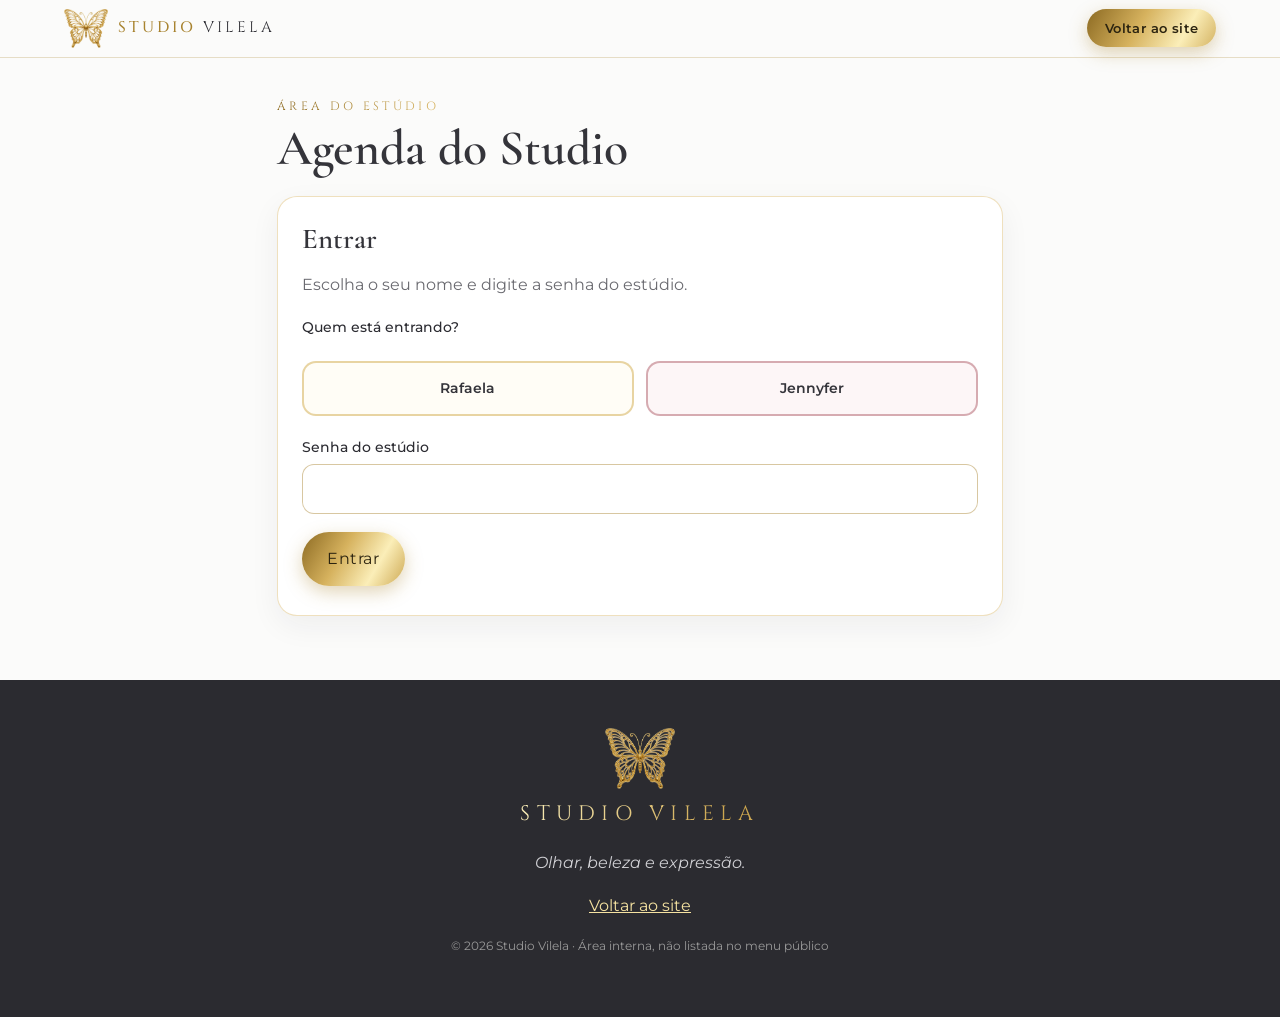
==== commit 9a76905f: "Liga a agenda da prévia ao Apps Script Coloca a URL do app da Web em agenda-config.js e atualiza o ?" ====
--- a/agenda.html
+++ b/agenda.html
@@ -10,7 +10,7 @@
 <link rel="icon" href="favicon.svg">
 <link rel="preconnect" href="https://fonts.googleapis.com">
 <link href="https://fonts.googleapis.com/css2?family=Cinzel:wght@400;500&family=Cormorant+Garamond:ital,wght@0,500;0,600;1,500&family=Montserrat:wght@300;400;500;600&display=swap" rel="stylesheet">
-<link rel="stylesheet" href="style.css?v=20261122-15">
+<link rel="stylesheet" href="style.css?v=20261122-16">
 </head>
 <body class="agenda-pag">
 <a class="pular" href="#conteudo">Pular para o conteúdo</a>
@@ -162,7 +162,7 @@
   <p><a href="index.html">Voltar ao site</a></p>
   <p class="mini">© 2026 Studio Vilela · Área interna, não listada no menu público</p>
 </footer>
-<script src="agenda-config.js?v=20261122-15"></script>
-<script src="agenda.js?v=20261122-15"></script>
+<script src="agenda-config.js?v=20261122-16"></script>
+<script src="agenda.js?v=20261122-16"></script>
 </body>
 </html>
